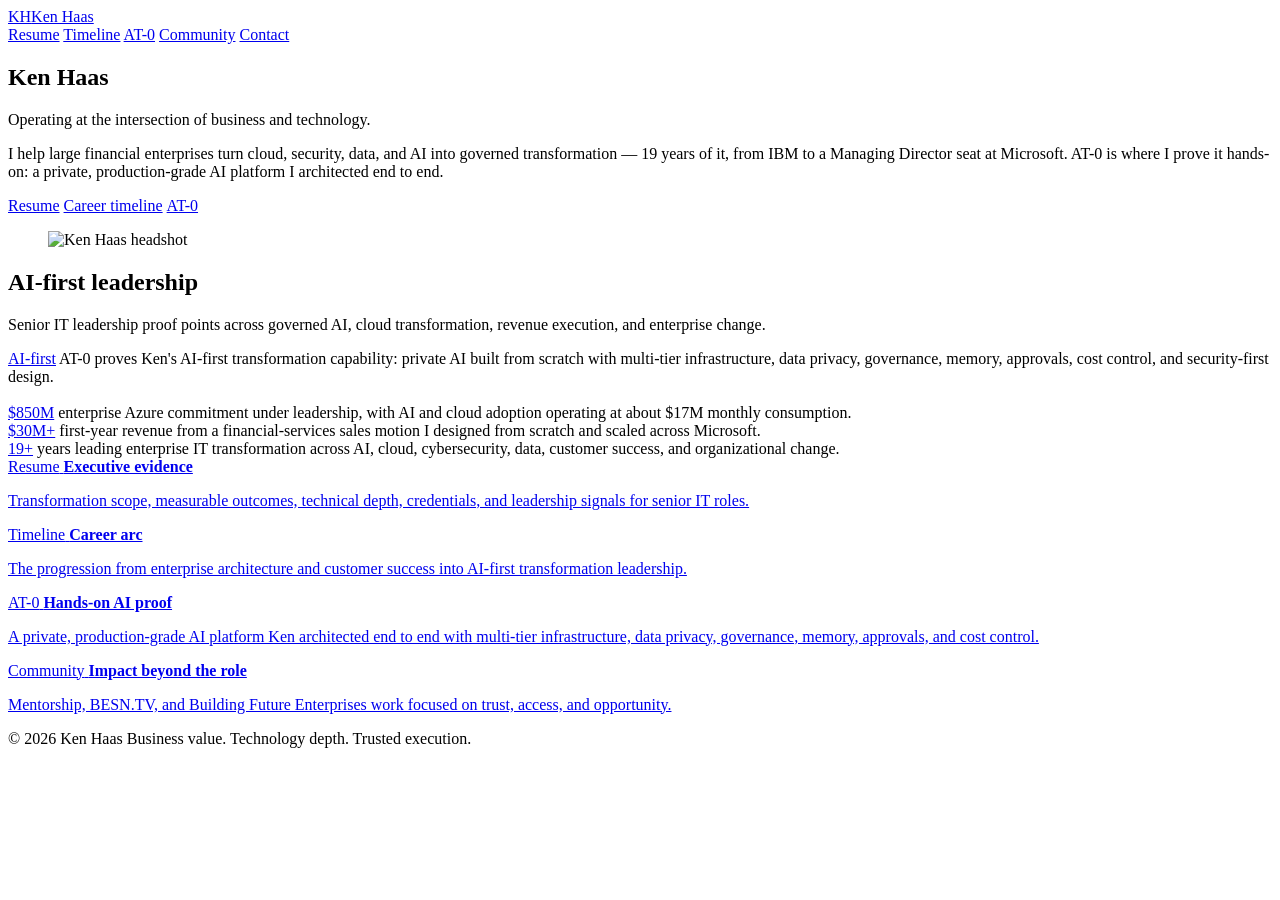
==== public/index.html @ c05dd123 "Polish homepage path cards" ====
<!doctype html>
<html lang="en">
  <head>
    <meta charset="utf-8">
    <meta name="viewport" content="width=device-width, initial-scale=1">
    <title>Ken Haas - Business, technology, and transformation</title>
    <meta name="description" content="Ken Haas is an executive technology leader operating at the intersection of business, cloud, security, AI, governance, and enterprise transformation.">
    <meta property="og:title" content="Ken Haas">
    <meta property="og:description" content="Executive technology leader operating at the intersection of business and technology.">
    <meta property="og:type" content="website">
    <meta property="og:url" content="https://ken-haas.com/">
    <meta property="og:image" content="https://ken-haas.com/social-card.svg">
    <link rel="icon" href="/favicon.svg" type="image/svg+xml">
    <link rel="manifest" href="/site.webmanifest">
    <link rel="stylesheet" href="/assets/site.css?v=9">
  </head>
  <body>
    <header class="site-header">
      <nav class="nav" aria-label="Primary">
        <a class="brand" href="/"><span class="mark">KH</span><span>Ken Haas</span></a>
        <div class="nav-links">
          <a href="/resume/">Resume</a>
          <a href="/timeline/">Timeline</a>
          <a href="/at-0/">AT-0</a>
          <a href="/community/">Community</a>
          <a href="/contact/">Contact</a>
        </div>
      </nav>
    </header>

    <main>
      <section class="hero hero-with-portrait home-hero">
        <div>
          <h1>Ken Haas</h1>
          <p class="hero-copy">Operating at the intersection of business and technology.</p>
          <p class="home-dek">I help large financial enterprises turn cloud, security, data, and AI into governed transformation — 19 years of it, from IBM to a Managing Director seat at Microsoft. AT-0 is where I prove it hands-on: a private, production-grade AI platform I architected end to end.</p>
          <div class="hero-actions">
            <a class="button" href="/resume/">Resume</a>
            <a class="button secondary" href="/timeline/">Career timeline</a>
            <a class="button secondary at0-button" href="/at-0/"><img src="/assets/at0-logo.svg" alt="" aria-hidden="true">AT-0</a>
          </div>
        </div>
        <figure class="portrait-stage compact">
          <span class="ring one" aria-hidden="true"></span>
          <span class="ring two" aria-hidden="true"></span>
          <img class="portrait-photo" src="/assets/ken-haas-profile.png" alt="Ken Haas headshot">
        </figure>
      </section>

      <section class="section home-highlights">
        <div class="section-head simple">
          <h2>AI-first leadership</h2>
          <p>Senior IT leadership proof points across governed AI, cloud transformation, revenue execution, and enterprise change.</p>
        </div>
        <div class="overview-grid">
          <article class="highlight-card ai-feature">
            <div>
              <a class="highlight-title ai-title" href="/at-0/">AI-first</a>
              <span>AT-0 proves Ken's AI-first transformation capability: private AI built from scratch with multi-tier infrastructure, data privacy, governance, memory, approvals, cost control, and security-first design.</span>
            </div>
            <div class="highlight-graphic" aria-hidden="true">
              <img src="/assets/at0-logo.svg" alt="">
              <span></span>
            </div>
          </article>
          <article class="highlight-card">
            <a class="highlight-title" href="/resume/">$850M</a>
            <span>enterprise Azure commitment under leadership, with AI and cloud adoption operating at about $17M monthly consumption.</span>
          </article>
          <article class="highlight-card">
            <a class="highlight-title" href="/resume/">$30M+</a>
            <span>first-year revenue from a financial-services sales motion I designed from scratch and scaled across Microsoft.</span>
          </article>
          <article class="highlight-card">
            <a class="highlight-title" href="/timeline/">19+</a>
            <span>years leading enterprise IT transformation across AI, cloud, cybersecurity, data, customer success, and organizational change.</span>
          </article>
        </div>
      </section>

      <section class="band">
        <div class="section">
          <div class="path-grid">
            <a class="path-card" href="/resume/">
              <span>Resume</span>
              <strong>Executive evidence</strong>
              <p>Transformation scope, measurable outcomes, technical depth, credentials, and leadership signals for senior IT roles.</p>
            </a>
            <a class="path-card" href="/timeline/">
              <span>Timeline</span>
              <strong>Career arc</strong>
              <p>The progression from enterprise architecture and customer success into AI-first transformation leadership.</p>
            </a>
            <a class="path-card" href="/at-0/">
              <span>AT-0</span>
              <strong>Hands-on AI proof</strong>
              <p>A private, production-grade AI platform Ken architected end to end with multi-tier infrastructure, data privacy, governance, memory, approvals, and cost control.</p>
            </a>
            <a class="path-card" href="/community/">
              <span>Community</span>
              <strong>Impact beyond the role</strong>
              <p>Mentorship, BESN.TV, and Building Future Enterprises work focused on trust, access, and opportunity.</p>
            </a>
          </div>
        </div>
      </section>
    </main>

    <footer class="site-footer">
      <div class="footer-inner">
        <span>© 2026 Ken Haas</span>
        <span>Business value. Technology depth. Trusted execution.</span>
      </div>
    </footer>
  </body>
</html>
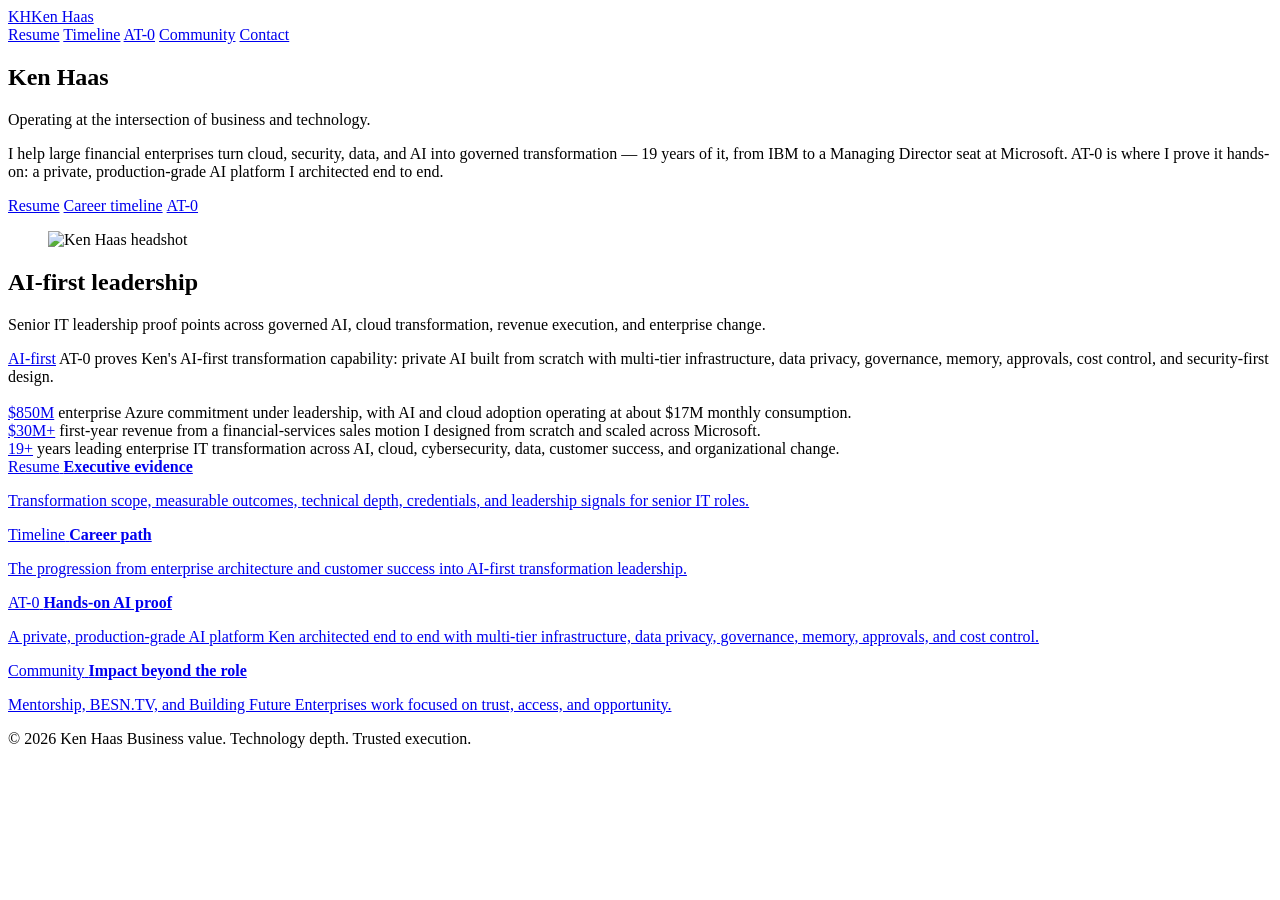
==== commit 9619d49b: "Rename timeline tile to career path" ====
--- a/public/index.html
+++ b/public/index.html
@@ -88,7 +88,7 @@
             </a>
             <a class="path-card" href="/timeline/">
               <span>Timeline</span>
-              <strong>Career arc</strong>
+              <strong>Career path</strong>
               <p>The progression from enterprise architecture and customer success into AI-first transformation leadership.</p>
             </a>
             <a class="path-card" href="/at-0/">
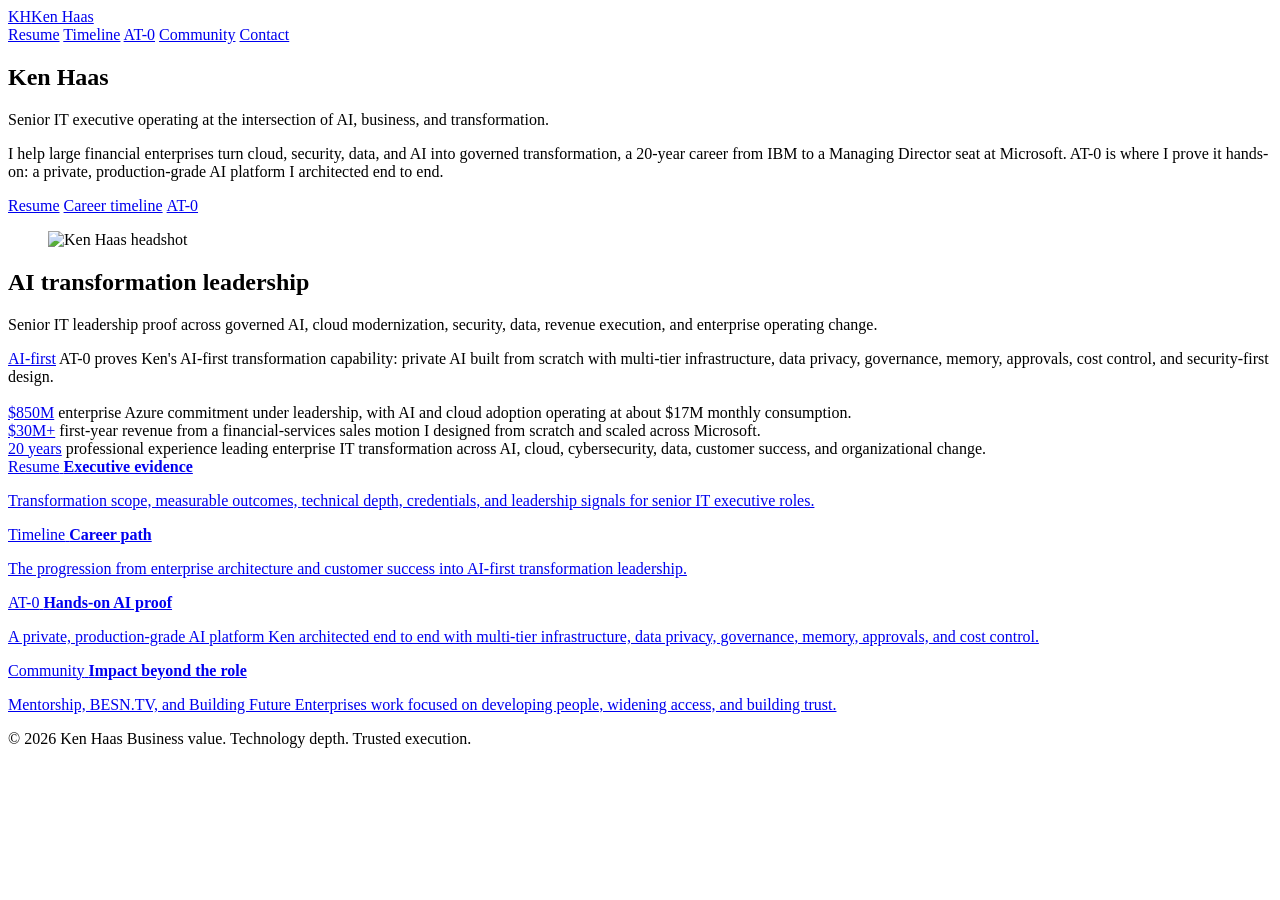
==== commit 70bbe2b1: "Polish executive AI leadership copy" ====
--- a/public/index.html
+++ b/public/index.html
@@ -3,16 +3,16 @@
   <head>
     <meta charset="utf-8">
     <meta name="viewport" content="width=device-width, initial-scale=1">
-    <title>Ken Haas - Business, technology, and transformation</title>
-    <meta name="description" content="Ken Haas is an executive technology leader operating at the intersection of business, cloud, security, AI, governance, and enterprise transformation.">
+    <title>Ken Haas - AI transformation and enterprise IT leadership</title>
+    <meta name="description" content="Ken Haas is a Managing Director and senior IT executive with a 20-year career across AI transformation, cloud, security, data, governance, and enterprise change.">
     <meta property="og:title" content="Ken Haas">
-    <meta property="og:description" content="Executive technology leader operating at the intersection of business and technology.">
+    <meta property="og:description" content="Senior IT executive operating at the intersection of AI, business, technology, governance, and transformation.">
     <meta property="og:type" content="website">
     <meta property="og:url" content="https://ken-haas.com/">
     <meta property="og:image" content="https://ken-haas.com/social-card.svg">
     <link rel="icon" href="/favicon.svg" type="image/svg+xml">
     <link rel="manifest" href="/site.webmanifest">
-    <link rel="stylesheet" href="/assets/site.css?v=9">
+    <link rel="stylesheet" href="/assets/site.css?v=10">
   </head>
   <body>
     <header class="site-header">
@@ -32,8 +32,8 @@
       <section class="hero hero-with-portrait home-hero">
         <div>
           <h1>Ken Haas</h1>
-          <p class="hero-copy">Operating at the intersection of business and technology.</p>
-          <p class="home-dek">I help large financial enterprises turn cloud, security, data, and AI into governed transformation — 19 years of it, from IBM to a Managing Director seat at Microsoft. AT-0 is where I prove it hands-on: a private, production-grade AI platform I architected end to end.</p>
+          <p class="hero-copy">Senior IT executive operating at the intersection of AI, business, and transformation.</p>
+          <p class="home-dek">I help large financial enterprises turn cloud, security, data, and AI into governed transformation, a 20-year career from IBM to a Managing Director seat at Microsoft. AT-0 is where I prove it hands-on: a private, production-grade AI platform I architected end to end.</p>
           <div class="hero-actions">
             <a class="button" href="/resume/">Resume</a>
             <a class="button secondary" href="/timeline/">Career timeline</a>
@@ -49,8 +49,8 @@
 
       <section class="section home-highlights">
         <div class="section-head simple">
-          <h2>AI-first leadership</h2>
-          <p>Senior IT leadership proof points across governed AI, cloud transformation, revenue execution, and enterprise change.</p>
+          <h2>AI transformation leadership</h2>
+          <p>Senior IT leadership proof across governed AI, cloud modernization, security, data, revenue execution, and enterprise operating change.</p>
         </div>
         <div class="overview-grid">
           <article class="highlight-card ai-feature">
@@ -72,8 +72,8 @@
             <span>first-year revenue from a financial-services sales motion I designed from scratch and scaled across Microsoft.</span>
           </article>
           <article class="highlight-card">
-            <a class="highlight-title" href="/timeline/">19+</a>
-            <span>years leading enterprise IT transformation across AI, cloud, cybersecurity, data, customer success, and organizational change.</span>
+            <a class="highlight-title" href="/timeline/">20 years</a>
+            <span>professional experience leading enterprise IT transformation across AI, cloud, cybersecurity, data, customer success, and organizational change.</span>
           </article>
         </div>
       </section>
@@ -84,7 +84,7 @@
             <a class="path-card" href="/resume/">
               <span>Resume</span>
               <strong>Executive evidence</strong>
-              <p>Transformation scope, measurable outcomes, technical depth, credentials, and leadership signals for senior IT roles.</p>
+              <p>Transformation scope, measurable outcomes, technical depth, credentials, and leadership signals for senior IT executive roles.</p>
             </a>
             <a class="path-card" href="/timeline/">
               <span>Timeline</span>
@@ -99,7 +99,7 @@
             <a class="path-card" href="/community/">
               <span>Community</span>
               <strong>Impact beyond the role</strong>
-              <p>Mentorship, BESN.TV, and Building Future Enterprises work focused on trust, access, and opportunity.</p>
+              <p>Mentorship, BESN.TV, and Building Future Enterprises work focused on developing people, widening access, and building trust.</p>
             </a>
           </div>
         </div>
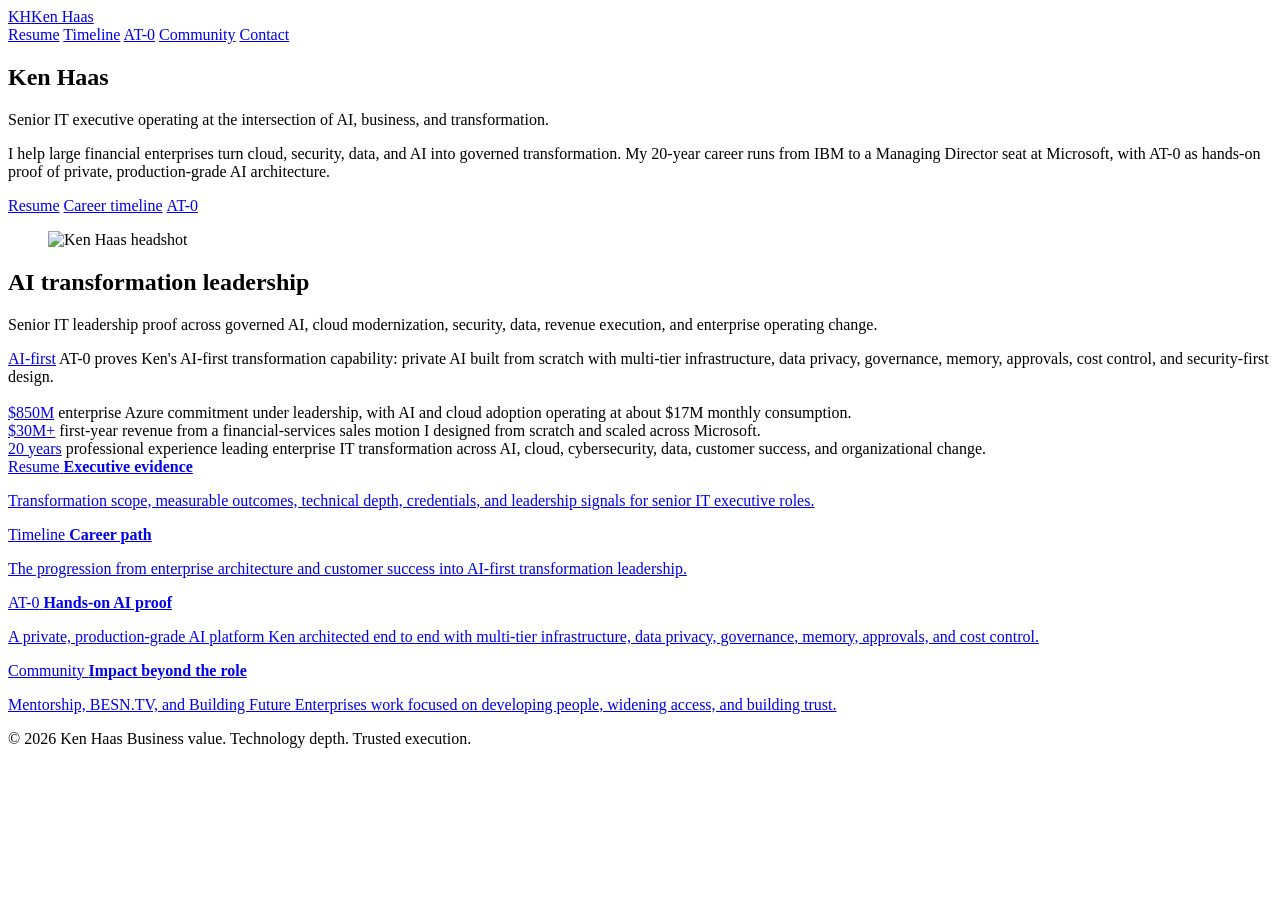
==== commit 113acb01: "Polish mobile layout" ====
--- a/public/index.html
+++ b/public/index.html
@@ -12,7 +12,7 @@
     <meta property="og:image" content="https://ken-haas.com/social-card.svg">
     <link rel="icon" href="/favicon.svg" type="image/svg+xml">
     <link rel="manifest" href="/site.webmanifest">
-    <link rel="stylesheet" href="/assets/site.css?v=10">
+    <link rel="stylesheet" href="/assets/site.css?v=13">
   </head>
   <body>
     <header class="site-header">
@@ -33,7 +33,7 @@
         <div>
           <h1>Ken Haas</h1>
           <p class="hero-copy">Senior IT executive operating at the intersection of AI, business, and transformation.</p>
-          <p class="home-dek">I help large financial enterprises turn cloud, security, data, and AI into governed transformation, a 20-year career from IBM to a Managing Director seat at Microsoft. AT-0 is where I prove it hands-on: a private, production-grade AI platform I architected end to end.</p>
+          <p class="home-dek">I help large financial enterprises turn cloud, security, data, and AI into governed transformation. My 20-year career runs from IBM to a Managing Director seat at Microsoft, with AT-0 as hands-on proof of private, production-grade AI architecture.</p>
           <div class="hero-actions">
             <a class="button" href="/resume/">Resume</a>
             <a class="button secondary" href="/timeline/">Career timeline</a>
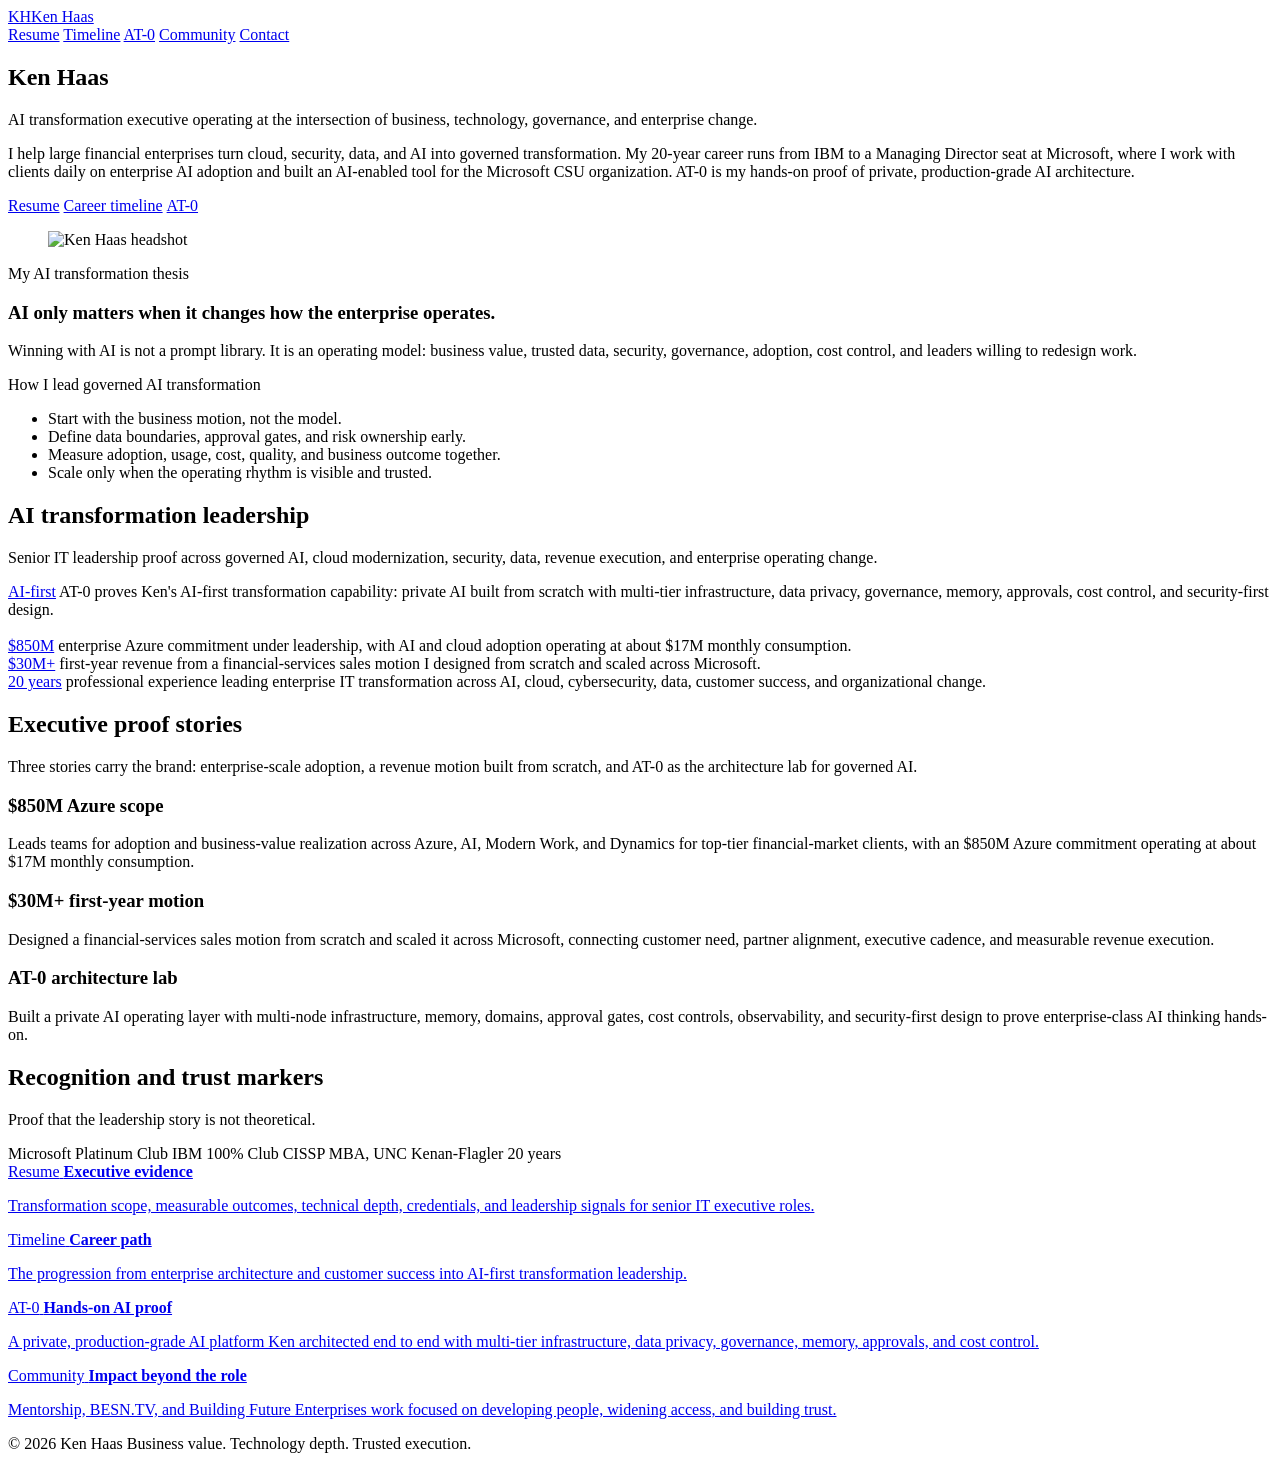
==== commit f27afc3b: "Close CAIO brand proof gaps" ====
--- a/public/index.html
+++ b/public/index.html
@@ -4,15 +4,29 @@
     <meta charset="utf-8">
     <meta name="viewport" content="width=device-width, initial-scale=1">
     <title>Ken Haas - AI transformation and enterprise IT leadership</title>
-    <meta name="description" content="Ken Haas is a Managing Director and senior IT executive with a 20-year career across AI transformation, cloud, security, data, governance, and enterprise change.">
-    <meta property="og:title" content="Ken Haas">
-    <meta property="og:description" content="Senior IT executive operating at the intersection of AI, business, technology, governance, and transformation.">
+    <meta name="description" content="Ken Haas is an AI transformation executive and senior IT leader with 20 years across enterprise AI, cloud, security, data, governance, customer success, and business transformation.">
+    <meta property="og:title" content="Ken Haas - AI transformation executive">
+    <meta property="og:description" content="Enterprise technology leader operating at the intersection of AI, business transformation, governance, and hands-on architecture.">
     <meta property="og:type" content="website">
     <meta property="og:url" content="https://ken-haas.com/">
     <meta property="og:image" content="https://ken-haas.com/social-card.svg">
+    <meta name="twitter:card" content="summary_large_image">
+    <meta name="twitter:title" content="Ken Haas - AI transformation executive">
+    <meta name="twitter:description" content="Enterprise AI, cloud, security, governance, and transformation leadership with AT-0 as hands-on architecture proof.">
     <link rel="icon" href="/favicon.svg" type="image/svg+xml">
     <link rel="manifest" href="/site.webmanifest">
-    <link rel="stylesheet" href="/assets/site.css?v=13">
+    <link rel="stylesheet" href="/assets/site.css?v=17">
+    <script type="application/ld+json">
+      {
+        "@context": "https://schema.org",
+        "@type": "Person",
+        "name": "Ken Haas",
+        "url": "https://ken-haas.com/",
+        "sameAs": ["https://www.linkedin.com/in/kphaas/", "https://at-0.com/"],
+        "jobTitle": "Managing Director and AI Transformation Executive",
+        "knowsAbout": ["Enterprise AI", "AI governance", "Cloud transformation", "Cybersecurity", "Data strategy", "Customer success", "Organizational change"]
+      }
+    </script>
   </head>
   <body>
     <header class="site-header">
@@ -32,8 +46,8 @@
       <section class="hero hero-with-portrait home-hero">
         <div>
           <h1>Ken Haas</h1>
-          <p class="hero-copy">Senior IT executive operating at the intersection of AI, business, and transformation.</p>
-          <p class="home-dek">I help large financial enterprises turn cloud, security, data, and AI into governed transformation. My 20-year career runs from IBM to a Managing Director seat at Microsoft, with AT-0 as hands-on proof of private, production-grade AI architecture.</p>
+          <p class="hero-copy">AI transformation executive operating at the intersection of business, technology, governance, and enterprise change.</p>
+          <p class="home-dek">I help large financial enterprises turn cloud, security, data, and AI into governed transformation. My 20-year career runs from IBM to a Managing Director seat at Microsoft, where I work with clients daily on enterprise AI adoption and built an AI-enabled tool for the Microsoft CSU organization. AT-0 is my hands-on proof of private, production-grade AI architecture.</p>
           <div class="hero-actions">
             <a class="button" href="/resume/">Resume</a>
             <a class="button secondary" href="/timeline/">Career timeline</a>
@@ -45,6 +59,27 @@
           <span class="ring two" aria-hidden="true"></span>
           <img class="portrait-photo" src="/assets/ken-haas-profile.png" alt="Ken Haas headshot">
         </figure>
+      </section>
+
+      <section class="band">
+        <div class="section">
+          <div class="proof-grid">
+            <article class="proof-card">
+              <p class="metric">My AI transformation thesis</p>
+              <h3>AI only matters when it changes how the enterprise operates.</h3>
+              <p>Winning with AI is not a prompt library. It is an operating model: business value, trusted data, security, governance, adoption, cost control, and leaders willing to redesign work.</p>
+            </article>
+            <article class="proof-card">
+              <p class="metric">How I lead governed AI transformation</p>
+              <ul class="rule-list tight">
+                <li>Start with the business motion, not the model.</li>
+                <li>Define data boundaries, approval gates, and risk ownership early.</li>
+                <li>Measure adoption, usage, cost, quality, and business outcome together.</li>
+                <li>Scale only when the operating rhythm is visible and trusted.</li>
+              </ul>
+            </article>
+          </div>
+        </div>
       </section>
 
       <section class="section home-highlights">
@@ -75,6 +110,46 @@
             <a class="highlight-title" href="/timeline/">20 years</a>
             <span>professional experience leading enterprise IT transformation across AI, cloud, cybersecurity, data, customer success, and organizational change.</span>
           </article>
+        </div>
+      </section>
+
+      <section class="section">
+        <div class="section-head">
+          <h2>Executive proof stories</h2>
+          <p>Three stories carry the brand: enterprise-scale adoption, a revenue motion built from scratch, and AT-0 as the architecture lab for governed AI.</p>
+        </div>
+        <div class="signal-list executive-stories">
+          <article>
+            <span></span>
+            <h3>$850M Azure scope</h3>
+            <p>Leads teams for adoption and business-value realization across Azure, AI, Modern Work, and Dynamics for top-tier financial-market clients, with an $850M Azure commitment operating at about $17M monthly consumption.</p>
+          </article>
+          <article>
+            <span></span>
+            <h3>$30M+ first-year motion</h3>
+            <p>Designed a financial-services sales motion from scratch and scaled it across Microsoft, connecting customer need, partner alignment, executive cadence, and measurable revenue execution.</p>
+          </article>
+          <article>
+            <span></span>
+            <h3>AT-0 architecture lab</h3>
+            <p>Built a private AI operating layer with multi-node infrastructure, memory, domains, approval gates, cost controls, observability, and security-first design to prove enterprise-class AI thinking hands-on.</p>
+          </article>
+        </div>
+      </section>
+
+      <section class="band">
+        <div class="section">
+          <div class="section-head simple">
+            <h2>Recognition and trust markers</h2>
+            <p>Proof that the leadership story is not theoretical.</p>
+          </div>
+          <div class="company-strip recognition-strip" aria-label="Recognition and credentials">
+            <span>Microsoft Platinum Club</span>
+            <span>IBM 100% Club</span>
+            <span>CISSP</span>
+            <span>MBA, UNC Kenan-Flagler</span>
+            <span>20 years</span>
+          </div>
         </div>
       </section>
 
